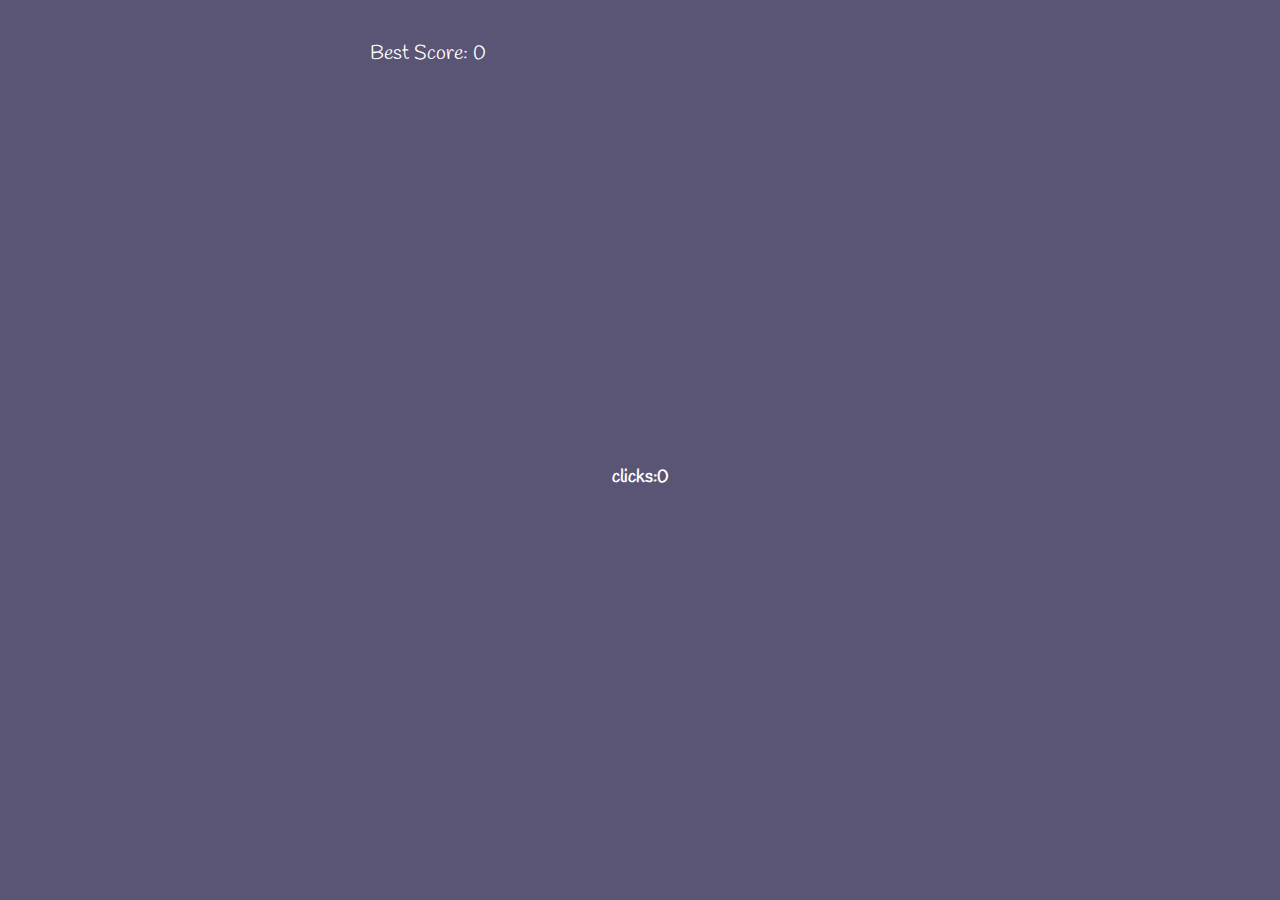
==== index.html @ 98d76e92 "added card-flip transition" ====
<!DOCTYPE html>
<html lang="en">

<head>
    <meta charset="utf-8">
    <link rel="stylesheet" type="text/css" href="style.css">
    <link href="https://fonts.googleapis.com/css?family=Handlee" rel="stylesheet">
    <script type="text/javascript" src="https://cdnjs.cloudflare.com/ajax/libs/jquery/3.2.1/jquery.min.js"></script>
    <title>test Memory Game!</title>
</head>

<body>
    <div id="scoreboard">
        <div id="bestscore left">Best Score: <span id="correct-guess" class="bold-text">0</span></div>
    </div>

    <div class="board">
        <div class="row">
            <section class="container">
                <div class="card">
                    <figure class="front"></figure>
                    <figure class="back"></figure>
                </div>
            </section>
            <section class="container">
                <div class="card">
                    <figure class="front"></figure>
                    <figure class="back"></figure>
                </div>
            </section>
            <section class="container">
                <div class="card">
                    <figure class="front"></figure>
                    <figure class="back"></figure>
                </div>
            </section>
            <section class="container">
                <div class="card">
                    <figure class="front"></figure>
                    <figure class="back"></figure>
                </div>
            </section>
            <section class="container">
                <div class="card">
                    <figure class="front"></figure>
                    <figure class="back"></figure>
                </div>
            </section>
        </div>
        <div class="row">
            <section class="container">
                <div class="card">
                    <figure class="front"></figure>
                    <figure class="back"></figure>
                </div>
            </section>
            <section class="container">
                <div class="card">
                    <figure class="front"></figure>
                    <figure class="back"></figure>
                </div>
            </section>
            <section class="container">
                <div class="card">
                    <figure class="front"></figure>
                    <figure class="back"></figure>
                </div>
            </section>
            <section class="container">
                <div class="card">
                    <figure class="front"></figure>
                    <figure class="back"></figure>
                </div>
            </section>
            <section class="container">
                <div class="card">
                    <figure class="front"></figure>
                    <figure class="back"></figure>
                </div>
            </section>
        </div>
        <div class="row">
            <section class="container">
                <div class="card">
                    <figure class="front"></figure>
                    <figure class="back"></figure>
                </div>
            </section>
            <section class="container">
                <div class="card">
                    <figure class="front"></figure>
                    <figure class="back"></figure>
                </div>
            </section>
            <section class="container">
                <div class="middle" id="currentscore">
                    <figure class="inner">clicks: 
                        <div id="clickcount">0</div>
                    </figure>
                    <figure class=""></figure>
                </div>
            </section>
            <section class="container">
                <div class="card">
                    <figure class="front"></figure>
                    <figure class="back"></figure>
                </div>
            </section>
            <section class="container">
                <div class="card">
                    <figure class="front"></figure>
                    <figure class="back"></figure>
                </div>
            </section>
        </div>
        <div class="row">
            <section class="container">
                <div class="card">
                    <figure class="front"></figure>
                    <figure class="back"></figure>
                </div>
            </section>
            <section class="container">
                <div class="card">
                    <figure class="front"></figure>
                    <figure class="back"></figure>
                </div>
            </section>
            <section class="container">
                <div class="card">
                    <figure class="front"></figure>
                    <figure class="back"></figure>
                </div>
            </section>
            <section class="container">
                <div class="card">
                    <figure class="front"></figure>
                    <figure class="back"></figure>
                </div>
            </section>
            <section class="container">
                <div class="card">
                    <figure class="front"></figure>
                    <figure class="back"></figure>
                </div>
            </section>
        </div>
        <div class="row">
            <section class="container">
                <div class="card">
                    <figure class="front"></figure>
                    <figure class="back"></figure>
                </div>
            </section>
            <section class="container">
                <div class="card">
                    <figure class="front"></figure>
                    <figure class="back"></figure>
                </div>
            </section>
            <section class="container">
                <div class="card">
                    <figure class="front"></figure>
                    <figure class="back"></figure>
                </div>
            </section>
            <section class="container">
                <div class="card">
                    <figure class="front"></figure>
                    <figure class="back"></figure>
                </div>
            </section>
            <section class="container">
                <div class="card">
                    <figure class="front"></figure>
                    <figure class="back"></figure>
                </div>
            </section>
        </div>
    </div>
    <script type="text/javascript" src="app.js"></script>
</body>

</html>
---- style.css ----
html,
body {
	background-color: #5a5475;
	color: white;
	text-align: center;
	font-family: "Handlee", cursive;
	margin: 0;
	padding: 0;
	font-size: 20px;
}

#homepage {
	height: 100vh;
	width: 100%;
	background-size: cover;
	position: relative;
}

section {
	color: white;
	padding: 1em;
	position: absolute;
	top: 50%;
	left: 50%;
	margin-right: -50%;
	transform: translate(-50%, -50%);
}

h1 {
	font-size: 3em;
}

.btn {
	border-radius: 50%;
	border: solid 2px lightblue;
	background-color: lightblue;
	font-size: 1em;
	padding: 0.5em;
	color: black;
	width: 75px;
	height: 75px;
	cursor: pointer;
	font-family: "Handlee", cursive;
}

#content {
	height: 100vh;
	width: 100%;
	background-color: #5a5475;
	background-size: cover;
	position: relative;
}

#scoreboard {
	margin: 0 auto;
	text-align: left;
	max-width: 60vh;
	margin-top: 20px;
	margin-bottom: 20px;
	padding: 20px 20px;
}

#bestscore,
#currentscore {
	font-size: 18px;
	text-align: center;
	font-style: bold;
	color: white;
}

#bestscore,
#left {
	text-align: left;
}

.board {
	margin: 0 auto;
	width: 100%;
	max-width: 70vh;
	height: 100%;
	max-height: 70vh;
	font-size: 1rem;
}

.row {
	display: flex;
}

.card {
	background: lightsalmon;
	margin: 10px;
	color: white;
	font-weight: bold;
	flex: 1 0 auto;
	position: relative;
	border-radius: 25%;
}

.middle {
	background-color: #5a5475;
	margin: 10px;
	color: white;
	font-weight: bold;
	flex: 1 0 auto;
	position: relative;
	border-radius: 25%;
}

.card:after {
	content: "";
	float: left;
	display: block;
	padding-top: 100%;
}

.card .inner {
	position: absolute;
	left: 0;
	right: 0;
	bottom: 0;
	top: 0;
	display: flex;
	align-items: center;
	justify-content: center;
}

.middle .inner {
	position: absolute;
	left: 0;
	right: 0;
	bottom: 0;
	top: 0;
	display: flex;
	align-items: center;
	justify-content: center;
}

.image {
	background-size: cover;
	background-position: center center;
}
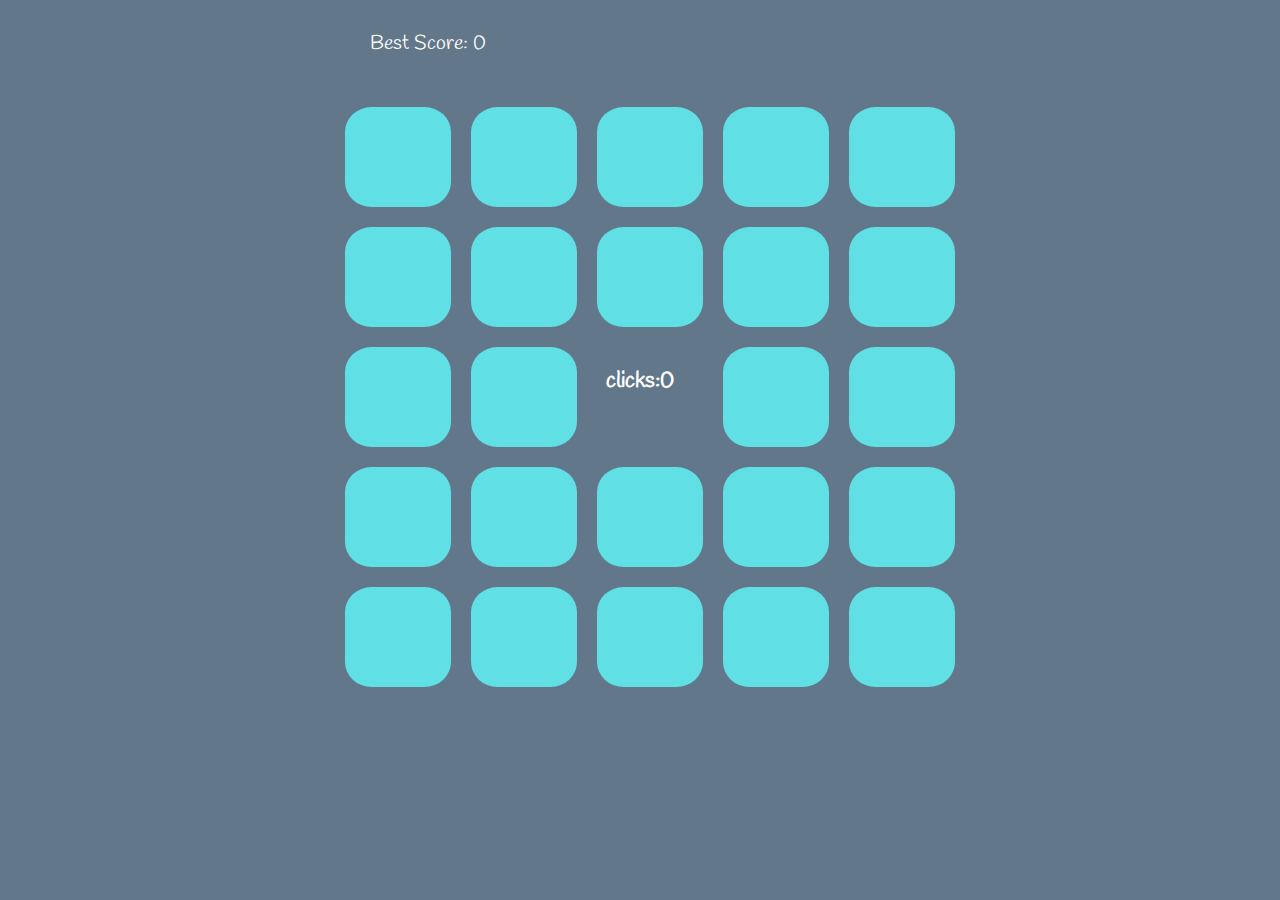
==== commit 69bce90c: "refactor code" ====
--- a/index.html
+++ b/index.html
@@ -6,7 +6,7 @@
     <link rel="stylesheet" type="text/css" href="style.css">
     <link href="https://fonts.googleapis.com/css?family=Handlee" rel="stylesheet">
     <script type="text/javascript" src="https://cdnjs.cloudflare.com/ajax/libs/jquery/3.2.1/jquery.min.js"></script>
-    <title>test Memory Game!</title>
+    <title>Match that Anime Character!</title>
 </head>
 
 <body>
--- a/style.css
+++ b/style.css
@@ -1,6 +1,6 @@
 html,
 body {
-	background-color: #5a5475;
+	background-color: #62778a;
 	color: white;
 	text-align: center;
 	font-family: "Handlee", cursive;
@@ -9,68 +9,21 @@
 	font-size: 20px;
 }
 
-#homepage {
-	height: 100vh;
-	width: 100%;
-	background-size: cover;
-	position: relative;
-}
-
-section {
-	color: white;
-	padding: 1em;
-	position: absolute;
-	top: 50%;
-	left: 50%;
-	margin-right: -50%;
-	transform: translate(-50%, -50%);
-}
-
-h1 {
-	font-size: 3em;
-}
-
-.btn {
-	border-radius: 50%;
-	border: solid 2px lightblue;
-	background-color: lightblue;
-	font-size: 1em;
-	padding: 0.5em;
-	color: black;
-	width: 75px;
-	height: 75px;
-	cursor: pointer;
-	font-family: "Handlee", cursive;
-}
-
-#content {
-	height: 100vh;
-	width: 100%;
-	background-color: #5a5475;
-	background-size: cover;
-	position: relative;
-}
-
 #scoreboard {
 	margin: 0 auto;
 	text-align: left;
 	max-width: 60vh;
 	margin-top: 20px;
 	margin-bottom: 20px;
-	padding: 20px 20px;
+	padding: 10px 10px;
 }
 
 #bestscore,
 #currentscore {
-	font-size: 18px;
+	font-size: 22px;
 	text-align: center;
 	font-style: bold;
 	color: white;
-}
-
-#bestscore,
-#left {
-	text-align: left;
 }
 
 .board {
@@ -86,42 +39,68 @@
 	display: flex;
 }
 
+.container {
+	width: 100px;
+	height: 100px;
+	position: relative;
+	perspective: 800px;
+	flex: 1 0 auto;
+	border-radius: 25%;
+	margin: 10px;
+}
+
 .card {
-	background: lightsalmon;
+	width: 100%;
+	height: 100%;
+	position: relative;
+	transform-style: preserve-3d;
+	transition: transform 1s;
+	transform-origin: right center;
+	flex: 1 0 auto;
+	border-radius: 25%;
+	margin: 10px;
+}
+
+.card figure {
+	margin: 0;
+	display: block;
+	position: absolute;
+	width: 100%;
+	height: 100%;
+	backface-visibility: hidden;
+	cursor: pointer;
+}
+
+.card .front {
+	background: #60dfe5;
+	border-radius: 25%;
+}
+.card .back {
+	transform: rotateY(180deg);
+	border-radius: 25%;
+}
+
+.card.flipped {
+	transform: translateX(-100%) rotateY(-180deg);
+}
+
+.card.matched {
+	transform: translateX(-100%) rotateY(-180deg);
+}
+
+.back.image {
+	background-size: cover;
+	background-position: center center;
+}
+
+.middle {
+	background-color: white;
 	margin: 10px;
 	color: white;
 	font-weight: bold;
 	flex: 1 0 auto;
 	position: relative;
 	border-radius: 25%;
-}
-
-.middle {
-	background-color: #5a5475;
-	margin: 10px;
-	color: white;
-	font-weight: bold;
-	flex: 1 0 auto;
-	position: relative;
-	border-radius: 25%;
-}
-
-.card:after {
-	content: "";
-	float: left;
-	display: block;
-	padding-top: 100%;
-}
-
-.card .inner {
-	position: absolute;
-	left: 0;
-	right: 0;
-	bottom: 0;
-	top: 0;
-	display: flex;
-	align-items: center;
-	justify-content: center;
 }
 
 .middle .inner {
@@ -134,8 +113,3 @@
 	align-items: center;
 	justify-content: center;
 }
-
-.image {
-	background-size: cover;
-	background-position: center center;
-}
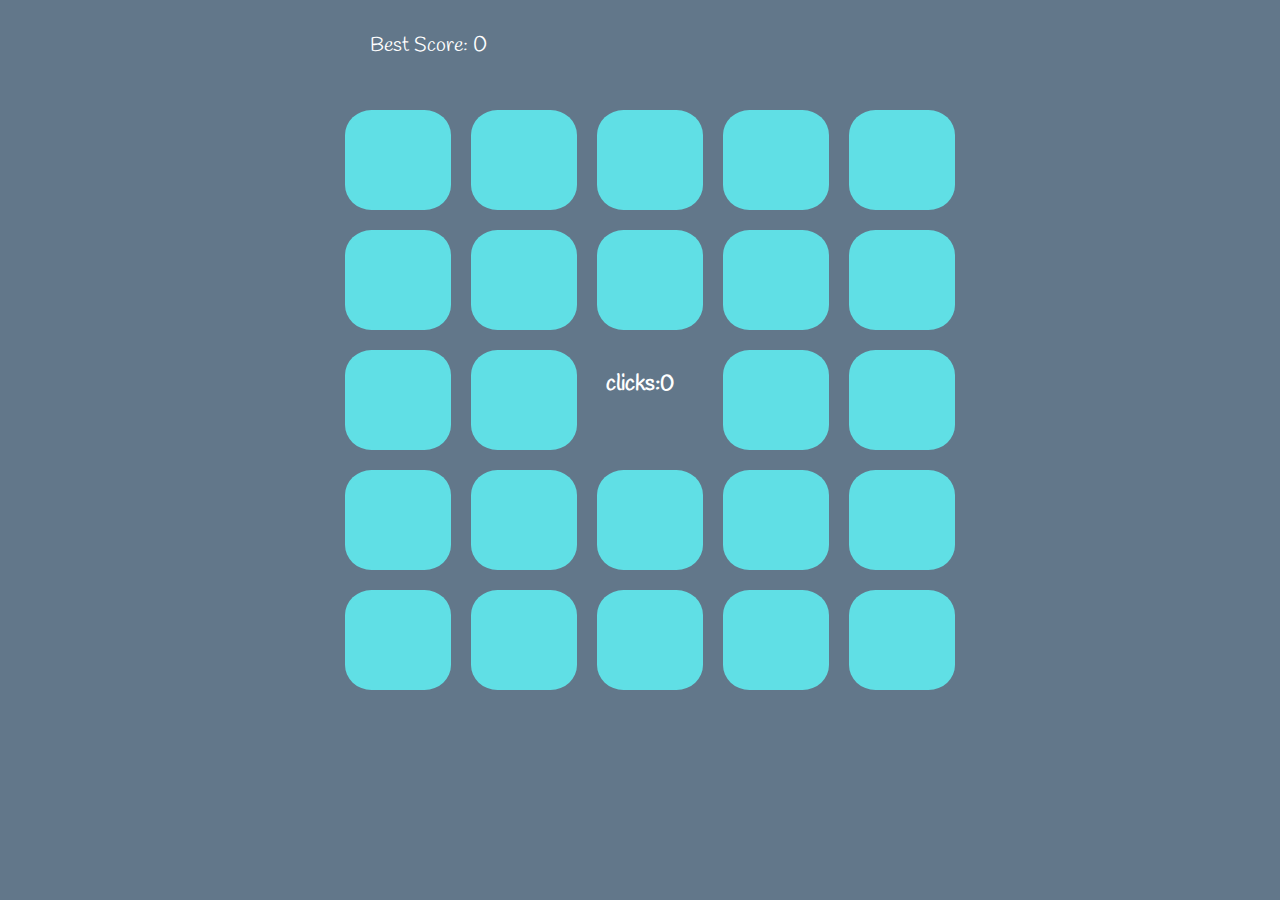
==== commit ec948ca4: "added final congratulations screen" ====
--- a/index.html
+++ b/index.html
@@ -11,7 +11,7 @@
 
 <body>
     <div id="scoreboard">
-        <div id="bestscore left">Best Score: <span id="correct-guess" class="bold-text">0</span></div>
+        <div class="bestscore left">Best Score: <span id="bestscore" class="bold-text">0</span></div>
     </div>
 
     <div class="board">
@@ -95,7 +95,7 @@
             <section class="container">
                 <div class="middle" id="currentscore">
                     <figure class="inner">clicks: 
-                        <div id="clickcount">0</div>
+                        <div class="clickcount">0</div>
                     </figure>
                     <figure class=""></figure>
                 </div>
@@ -178,6 +178,14 @@
             </section>
         </div>
     </div>
+    <div class="finish-game" style="display:none"> 
+    	<h1>Congratulations, you won!</h1>
+    	<p>Your final score is: <span class="clickcount"></span></p>
+    	<p>Your current best score is: <span id="bestscore"></span></p>
+    	<a href="index.html">
+            <button class="btn">new game?</button>
+        </a>
+    </div>
     <script type="text/javascript" src="app.js"></script>
 </body>
 
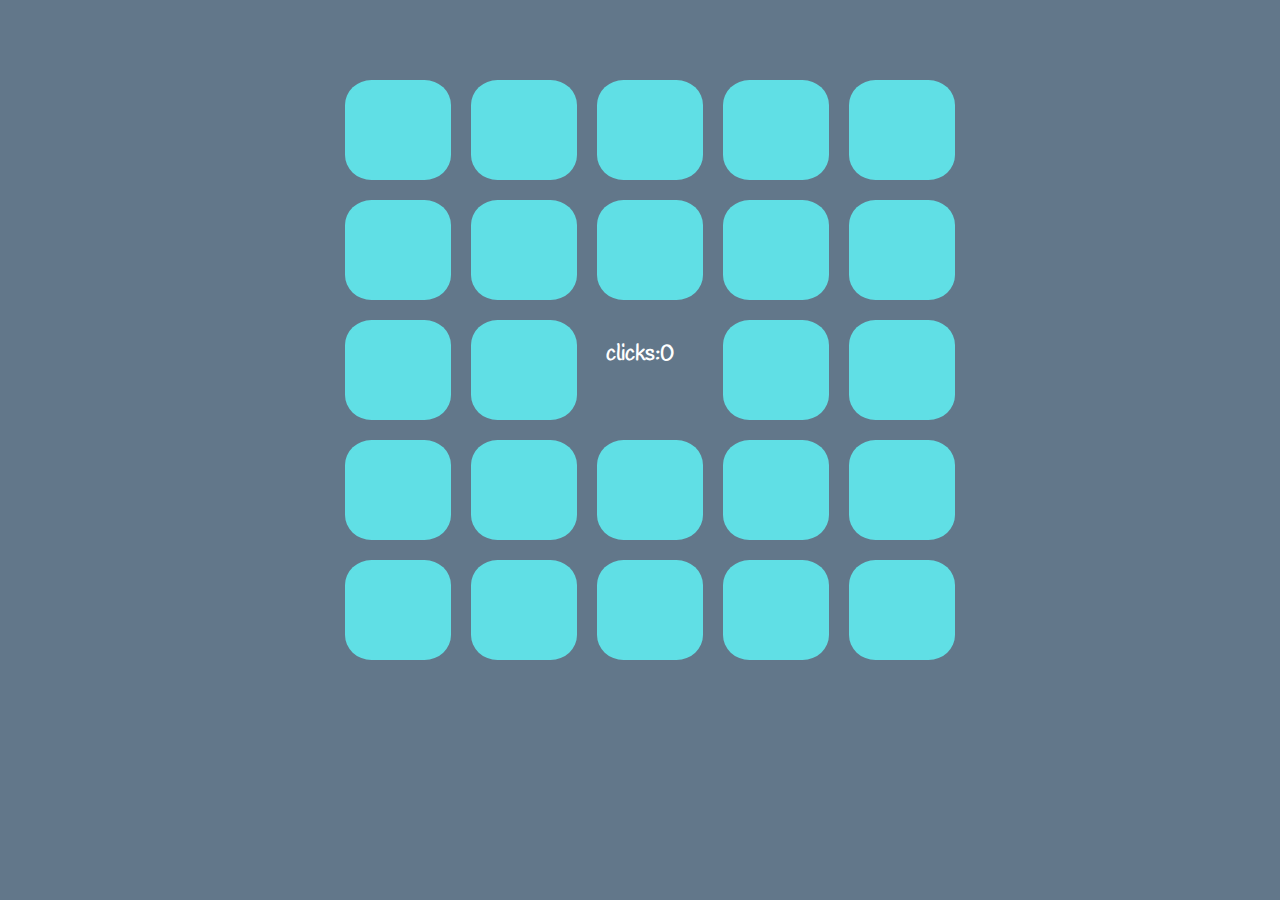
==== commit 1322320b: "game complete minus local storage" ====
--- a/index.html
+++ b/index.html
@@ -3,16 +3,17 @@
 
 <head>
     <meta charset="utf-8">
-    <link rel="stylesheet" type="text/css" href="style.css">
+    <link rel="stylesheet" type="text/css" href="styling/style.css">
     <link href="https://fonts.googleapis.com/css?family=Handlee" rel="stylesheet">
     <script type="text/javascript" src="https://cdnjs.cloudflare.com/ajax/libs/jquery/3.2.1/jquery.min.js"></script>
     <title>Match that Anime Character!</title>
 </head>
 
 <body>
-    <div id="scoreboard">
-        <div class="bestscore left">Best Score: <span id="bestscore" class="bold-text">0</span></div>
-    </div>
+
+    <div id="scoreboard"> <!-- Edit this scoreboard when local storage has been implemented 
+        <div class="bestscore left">Best Score: <span class="best-score" class="bold-text"></span></div> -->
+    </div> 
 
     <div class="board">
         <div class="row">
@@ -181,12 +182,11 @@
     <div class="finish-game" style="display:none"> 
     	<h1>Congratulations, you won!</h1>
     	<p>Your final score is: <span class="clickcount"></span></p>
-    	<p>Your current best score is: <span id="bestscore"></span></p>
     	<a href="index.html">
             <button class="btn">new game?</button>
         </a>
     </div>
-    <script type="text/javascript" src="app.js"></script>
+    <script type="text/javascript" src="app/app.js"></script>
 </body>
 
 </html>--- a/styling/style.css
+++ b/styling/style.css
@@ -0,0 +1,144 @@
+html,
+body {
+	background-color: #62778a;
+	color: white;
+	text-align: center;
+	font-family: "Handlee", cursive;
+	margin: 0;
+	padding: 0;
+	font-size: 20px;
+}
+
+#scoreboard {
+	margin: 0 auto;
+	text-align: left;
+	max-width: 60vh;
+	margin-top: 20px;
+	margin-bottom: 20px;
+	padding: 10px 10px;
+}
+
+#bestscore,
+#currentscore {
+	font-size: 22px;
+	text-align: center;
+	font-style: bold;
+	color: white;
+}
+
+.board {
+	margin: 0 auto;
+	width: 100%;
+	max-width: 70vh;
+	height: 100%;
+	max-height: 70vh;
+	font-size: 1rem;
+}
+
+.row {
+	display: flex;
+}
+
+.container {
+	width: 100px;
+	height: 100px;
+	position: relative;
+	perspective: 800px;
+	flex: 1 0 auto;
+	border-radius: 25%;
+	margin: 10px;
+}
+
+.card {
+	width: 100%;
+	height: 100%;
+	position: relative;
+	transform-style: preserve-3d;
+	transition: transform 1s;
+	transform-origin: right center;
+	flex: 1 0 auto;
+	border-radius: 25%;
+	margin: 10px;
+}
+
+.card figure {
+	margin: 0;
+	display: block;
+	position: absolute;
+	width: 100%;
+	height: 100%;
+	backface-visibility: hidden;
+	cursor: pointer;
+}
+
+.card .front {
+	background: #60dfe5;
+	border-radius: 25%;
+}
+.card .back {
+	transform: rotateY(180deg);
+	border-radius: 25%;
+}
+
+.card.flipped {
+	transform: translateX(-100%) rotateY(-180deg);
+}
+
+.card.matched {
+	transform: translateX(-100%) rotateY(-180deg);
+}
+
+.back.image {
+	background-size: cover;
+	background-position: center center;
+}
+
+.middle {
+	background-color: white;
+	margin: 10px;
+	color: white;
+	font-weight: bold;
+	flex: 1 0 auto;
+	position: relative;
+	border-radius: 25%;
+}
+
+.middle .inner {
+	position: absolute;
+	left: 0;
+	right: 0;
+	bottom: 0;
+	top: 0;
+	display: flex;
+	align-items: center;
+	justify-content: center;
+}
+
+.finish-game {
+	text-align: center;
+	border: 2px solid white;
+	border-radius: 25%;
+	background-color: #62778a;
+	font-size: 20px;
+	color: white;
+	padding: 2em;
+	position: absolute;
+	top: 50%;
+	left: 50%;
+	margin-right: -50%;
+	transform: translate(-50%, -50%);
+}
+
+.btn {
+	border-radius: 50%;
+	border: solid 2px #8fab74;
+	font-size: 1em;
+	padding: 0.5em;
+	color: white;
+	background-color: #8fab74;
+	width: 100px;
+	height: 100px;
+	cursor: pointer;
+	font-family: "Handlee", cursive;
+	font-style: bold;
+}
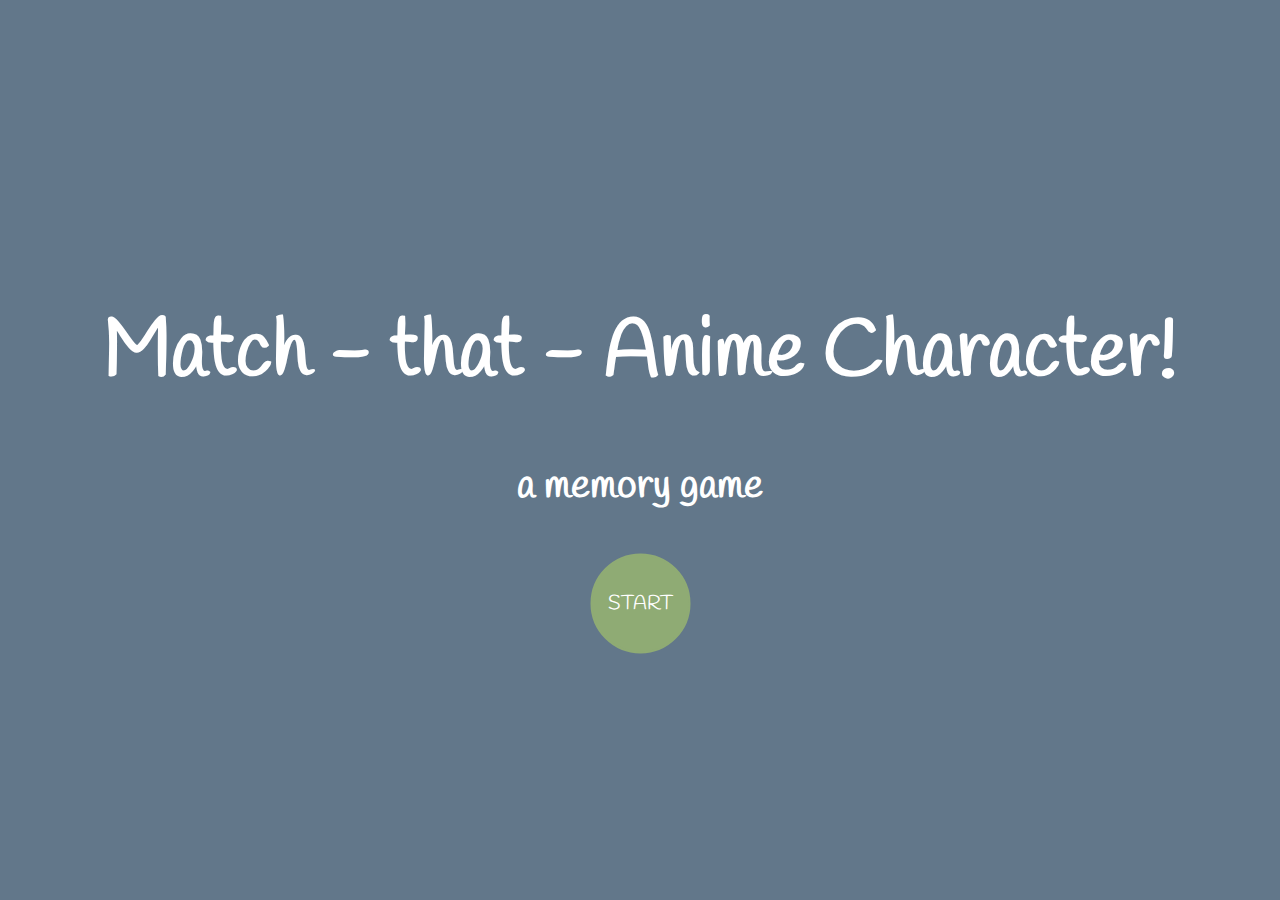
==== commit af90f705: "updated file names" ====
--- a/index.html
+++ b/index.html
@@ -3,189 +3,20 @@
 
 <head>
     <meta charset="utf-8">
-    <link rel="stylesheet" type="text/css" href="styling/style.css">
+    <link rel="stylesheet" type="text/css" href="styling/welcomestyle.css">
     <link href="https://fonts.googleapis.com/css?family=Handlee" rel="stylesheet">
     <script type="text/javascript" src="https://cdnjs.cloudflare.com/ajax/libs/jquery/3.2.1/jquery.min.js"></script>
     <title>Match that Anime Character!</title>
 </head>
 
 <body>
-
-    <div id="scoreboard"> <!-- Edit this scoreboard when local storage has been implemented 
-        <div class="bestscore left">Best Score: <span class="best-score" class="bold-text"></span></div> -->
-    </div> 
-
-    <div class="board">
-        <div class="row">
-            <section class="container">
-                <div class="card">
-                    <figure class="front"></figure>
-                    <figure class="back"></figure>
-                </div>
-            </section>
-            <section class="container">
-                <div class="card">
-                    <figure class="front"></figure>
-                    <figure class="back"></figure>
-                </div>
-            </section>
-            <section class="container">
-                <div class="card">
-                    <figure class="front"></figure>
-                    <figure class="back"></figure>
-                </div>
-            </section>
-            <section class="container">
-                <div class="card">
-                    <figure class="front"></figure>
-                    <figure class="back"></figure>
-                </div>
-            </section>
-            <section class="container">
-                <div class="card">
-                    <figure class="front"></figure>
-                    <figure class="back"></figure>
-                </div>
-            </section>
-        </div>
-        <div class="row">
-            <section class="container">
-                <div class="card">
-                    <figure class="front"></figure>
-                    <figure class="back"></figure>
-                </div>
-            </section>
-            <section class="container">
-                <div class="card">
-                    <figure class="front"></figure>
-                    <figure class="back"></figure>
-                </div>
-            </section>
-            <section class="container">
-                <div class="card">
-                    <figure class="front"></figure>
-                    <figure class="back"></figure>
-                </div>
-            </section>
-            <section class="container">
-                <div class="card">
-                    <figure class="front"></figure>
-                    <figure class="back"></figure>
-                </div>
-            </section>
-            <section class="container">
-                <div class="card">
-                    <figure class="front"></figure>
-                    <figure class="back"></figure>
-                </div>
-            </section>
-        </div>
-        <div class="row">
-            <section class="container">
-                <div class="card">
-                    <figure class="front"></figure>
-                    <figure class="back"></figure>
-                </div>
-            </section>
-            <section class="container">
-                <div class="card">
-                    <figure class="front"></figure>
-                    <figure class="back"></figure>
-                </div>
-            </section>
-            <section class="container">
-                <div class="middle" id="currentscore">
-                    <figure class="inner">clicks: 
-                        <div class="clickcount">0</div>
-                    </figure>
-                    <figure class=""></figure>
-                </div>
-            </section>
-            <section class="container">
-                <div class="card">
-                    <figure class="front"></figure>
-                    <figure class="back"></figure>
-                </div>
-            </section>
-            <section class="container">
-                <div class="card">
-                    <figure class="front"></figure>
-                    <figure class="back"></figure>
-                </div>
-            </section>
-        </div>
-        <div class="row">
-            <section class="container">
-                <div class="card">
-                    <figure class="front"></figure>
-                    <figure class="back"></figure>
-                </div>
-            </section>
-            <section class="container">
-                <div class="card">
-                    <figure class="front"></figure>
-                    <figure class="back"></figure>
-                </div>
-            </section>
-            <section class="container">
-                <div class="card">
-                    <figure class="front"></figure>
-                    <figure class="back"></figure>
-                </div>
-            </section>
-            <section class="container">
-                <div class="card">
-                    <figure class="front"></figure>
-                    <figure class="back"></figure>
-                </div>
-            </section>
-            <section class="container">
-                <div class="card">
-                    <figure class="front"></figure>
-                    <figure class="back"></figure>
-                </div>
-            </section>
-        </div>
-        <div class="row">
-            <section class="container">
-                <div class="card">
-                    <figure class="front"></figure>
-                    <figure class="back"></figure>
-                </div>
-            </section>
-            <section class="container">
-                <div class="card">
-                    <figure class="front"></figure>
-                    <figure class="back"></figure>
-                </div>
-            </section>
-            <section class="container">
-                <div class="card">
-                    <figure class="front"></figure>
-                    <figure class="back"></figure>
-                </div>
-            </section>
-            <section class="container">
-                <div class="card">
-                    <figure class="front"></figure>
-                    <figure class="back"></figure>
-                </div>
-            </section>
-            <section class="container">
-                <div class="card">
-                    <figure class="front"></figure>
-                    <figure class="back"></figure>
-                </div>
-            </section>
-        </div>
-    </div>
-    <div class="finish-game" style="display:none"> 
-    	<h1>Congratulations, you won!</h1>
-    	<p>Your final score is: <span class="clickcount"></span></p>
-    	<a href="index.html">
-            <button class="btn">new game?</button>
+    <section>
+        <h1>Match - that - Anime Character!</h1>
+        <h3>a memory game</h3>
+        <a href="game.html">
+            <button class="btn">START</button>
         </a>
-    </div>
+    </section>
     <script type="text/javascript" src="app/app.js"></script>
 </body>
 
--- a/styling/welcomestyle.css
+++ b/styling/welcomestyle.css
@@ -0,0 +1,46 @@
+html,
+body {
+	background-color: #62778a;
+	color: white;
+	text-align: center;
+	font-family: "Handlee", cursive;
+	margin: 0;
+	padding: 0;
+	font-size: 20px;
+	height: 100vh;
+	width: 100%;
+	background-size: cover;
+	position: relative;
+}
+
+section {
+	color: white;
+	padding: 1em;
+	position: absolute;
+	top: 50%;
+	left: 50%;
+	margin-right: -50%;
+	transform: translate(-50%, -50%);
+}
+
+h1 {
+	font-size: 4em;
+}
+
+h3 {
+	font-size: 2em;
+}
+
+.btn {
+	border-radius: 50%;
+	border: solid 2px #8fab74;
+	font-size: 1em;
+	padding: 0.5em;
+	color: white;
+	background-color: #8fab74;
+	width: 100px;
+	height: 100px;
+	cursor: pointer;
+	font-family: "Handlee", cursive;
+	font-style: bold;
+}
